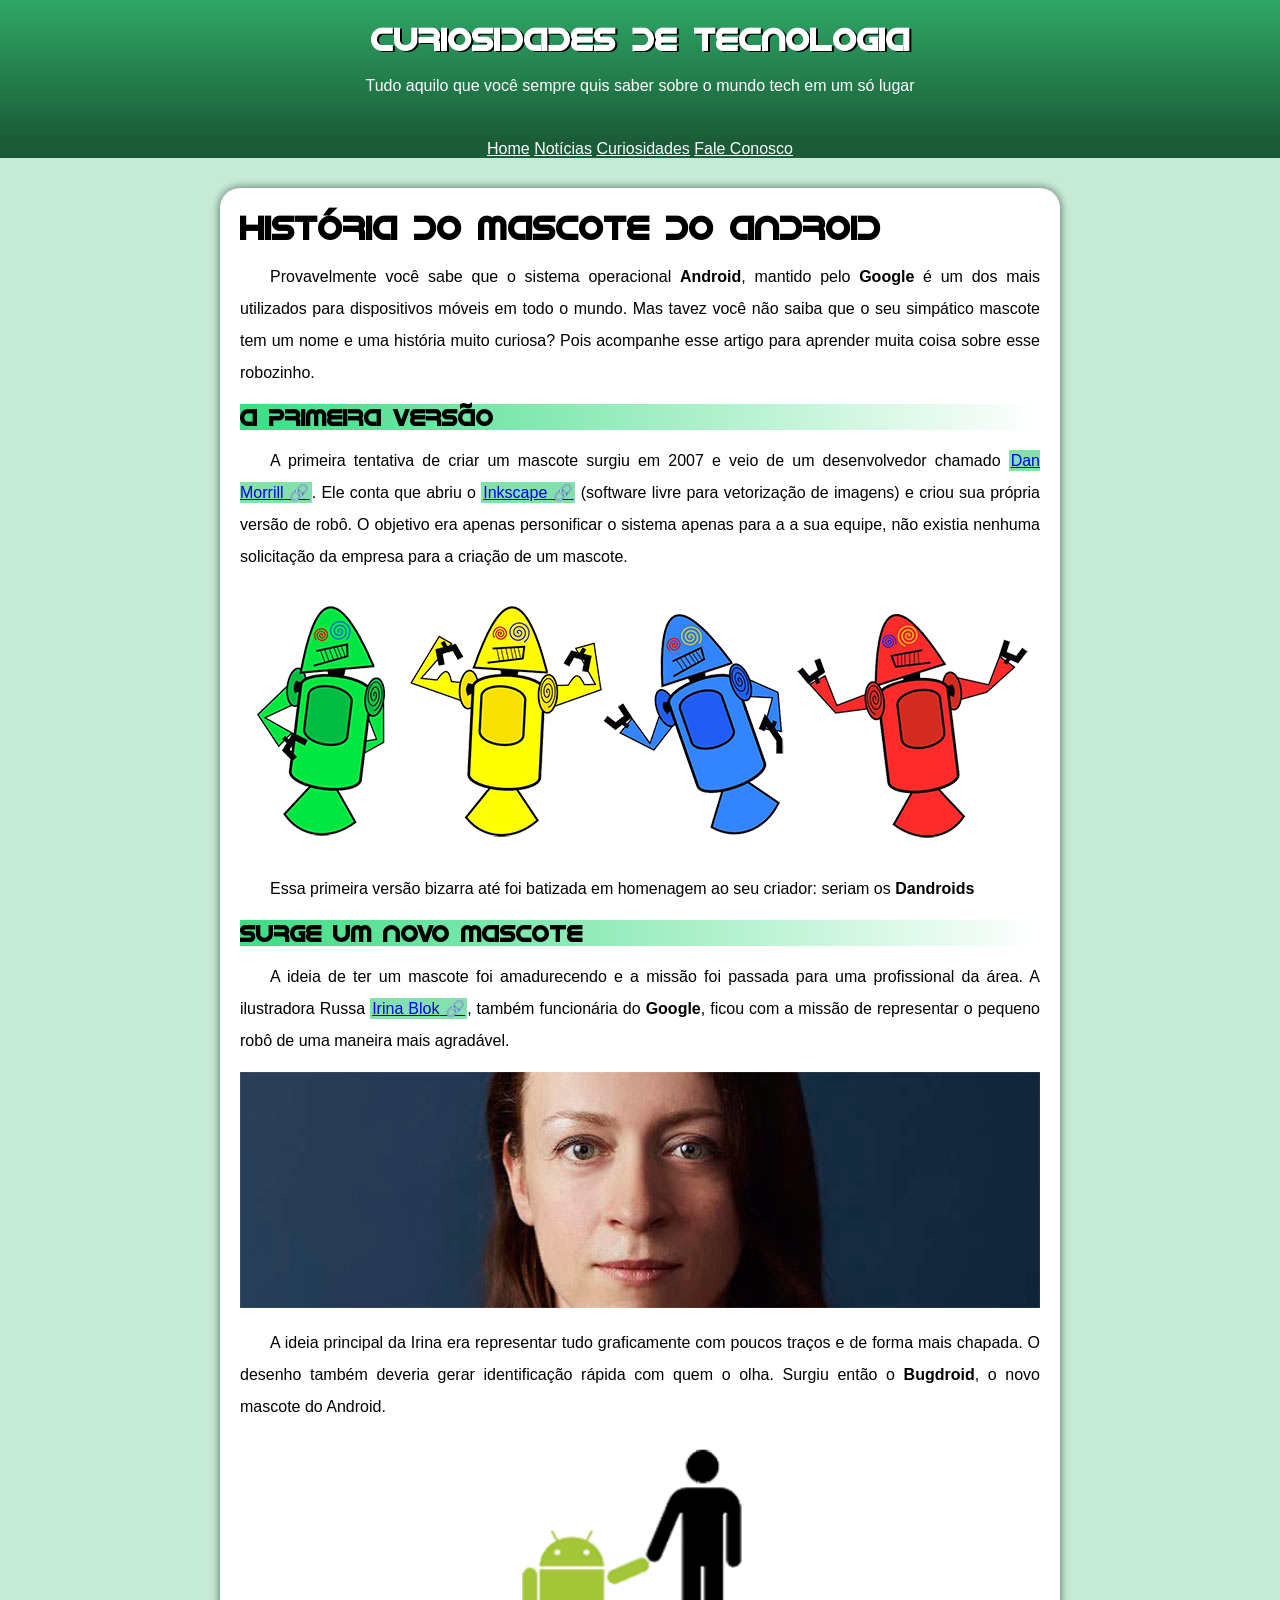
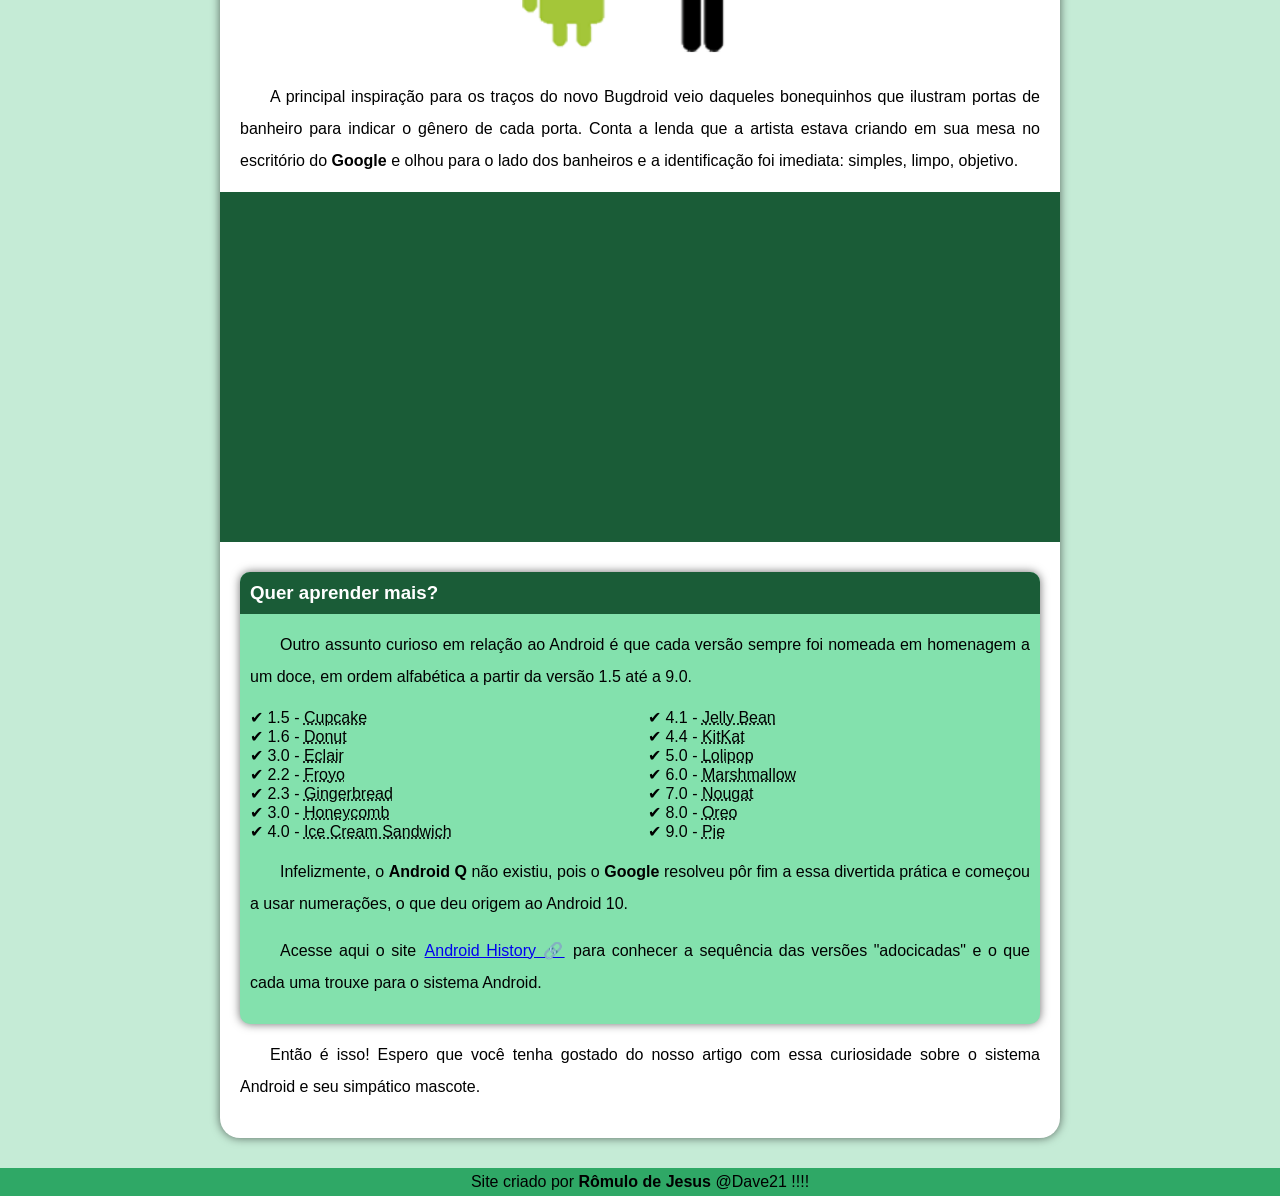
==== index.html @ 3057d0a6 "Rename index.html.html to index.html" ====
<!DOCTYPE html>
<html lang="Pt-br">
<head>
    <meta charset="UTF-8">
    <meta name="viewport" content="width=device-width, initial-scale=1.0">
    <title>Como surgiu o android</title>
    <link rel="shortcut icon" href="imagens/favicon.ico" type="image/x-icon">
    <link rel="stylesheet" href="style/style.css">
</head>
<body>
    <header>
        <h1>Curiosidades de Tecnologia</h1>
        <p>Tudo aquilo que você sempre quis saber sobre o mundo tech em um só lugar</p>

    </header>
    <nav>
    <a href="#">Home</a>
    <a href="#">Notícias</a>
    <a href="#">Curiosidades</a>
    <a href="#">Fale Conosco</a>
    </nav>
    <main>
        <article>
            <h1>História do Mascote do Android</h1>

            <p>
                Provavelmente você sabe que o sistema operacional <strong>Android</strong>, mantido pelo <strong><strong>Google</strong></strong> é um dos mais utilizados para dispositivos móveis em todo o mundo. Mas tavez você não saiba que o seu simpático mascote tem um nome e uma história muito curiosa? Pois acompanhe esse artigo para aprender muita coisa sobre esse robozinho.
                
                
            </p>

            <h2>A primeira versão</h2>
                <p>A primeira tentativa de criar um mascote surgiu em 2007 e veio de um desenvolvedor chamado <a class="externo"  href="https://androidcommunity.com/dan-morrill-shows-us-the-android-mascot-that-almost-was-20130103/">Dan Morrill</a>. 
                    Ele conta que abriu o <a class="externo" href="https://inkscape.org/pt-br/">Inkscape</a> (software livre para vetorização de imagens) e criou sua própria versão de robô. 
                    O objetivo era apenas personificar o sistema apenas para a a sua equipe, não existia nenhuma solicitação da empresa 
                    para a criação de um mascote.</p>

            <picture>
                <source media="(max-width: 600px)" srcset="imagens/dan-droids-pq.png">
                <img src="imagens/dan-droids.png" alt="Primeiro mascote do android">
            
            </picture>
            
            
            <p>Essa primeira versão bizarra até foi batizada em homenagem ao seu criador: seriam os <strong>Dandroids</strong></p>

            <h2>Surge um novo mascote</h2>

            <p>A ideia de ter um mascote foi amadurecendo e a missão foi passada para uma profissional da área. A ilustradora Russa <a class="externo" href="https://www.irinablok.com/android">Irina Blok</a>, também funcionária do <strong>Google</strong>, ficou com a missão de representar o pequeno robô de uma maneira mais agradável.</p>

            <picture>
                <source media="(max-width: 600px)" srcset="imagens/irina-blok-pq.jpg">
                <img src="imagens/irina-blok.jpg" alt="Irina Blok, a ilustradora do mascote">
            </picture>

            <p>A ideia principal da Irina era representar tudo graficamente com poucos traços e de forma mais chapada. 
                O desenho também deveria gerar identificação rápida com quem o olha. Surgiu então o <strong>Bugdroid</strong>, 
                o novo mascote do Android.</p>

            <img class="pequena"  src="imagens/bugdroid.png" alt="">

            <p>A principal inspiração para os traços do novo Bugdroid veio daqueles bonequinhos que ilustram portas 
                de banheiro para indicar o gênero de cada porta. Conta a lenda que a artista estava criando em sua 
                mesa no escritório do <strong>Google</strong> e olhou para o lado dos banheiros e a identificação foi imediata: simples, 
                limpo, objetivo.</p>

                <div class="video"><iframe width="560" height="315" src="https://www.youtube.com/embed/l2UDgpLz20M" title="YouTube video player" frameborder="0" allow="accelerometer; autoplay; clipboard-write; encrypted-media; gyroscope; picture-in-picture; web-share" allowfullscreen></iframe></div>
            
            <aside>
                <h3>Quer aprender mais?</h3>
                <p>Outro assunto curioso em relação ao Android é que cada versão sempre foi nomeada em homenagem a um doce, em ordem alfabética a partir da versão 1.5 até a 9.0.</p>
                <ul>
                    <li>1.5 - <abbr title="Bolo de Copo">Cupcake</abbr></li>
                    <li>1.6 - <abbr title="Rosquinha">Donut</abbr></li>
                    <li>3.0 - <abbr title="Bomba de Chocolate">Eclair</abbr></li>
                    <li>2.2 - <abbr title="Iorgute congelado">Froyo</abbr></li>
                    <li>2.3 - <abbr title="Biscoito de Gengibre">Gingerbread</abbr></li>
                    <li>3.0 - <abbr title="Favo de mel">Honeycomb</abbr></li>
                    <li>4.0 - <abbr title="Sanduíche de sorvete">Ice Cream Sandwich</abbr></li>
                    <li>4.1 - <abbr title="Jujuba">Jelly Bean</abbr></li>
                    <li>4.4 - <abbr title="Kitkat">KitKat</abbr></li>
                    <li>5.0 - <abbr title="Pirulito">Lolipop</abbr></li>
                    <li>6.0 - <abbr title="Marshmallow">Marshmallow</abbr></li>
                    <li>7.0 - <abbr title="Torrone">Nougat</abbr></li>
                    <li>8.0 - <abbr title="Oreo">Oreo</abbr></li>
                    <li>9.0 - <abbr title="Torta">Pie</abbr></li>
                    
                    
                </ul>
                <p>
                    Infelizmente, o <strong>Android Q</strong> não existiu, pois o <strong>Google</strong> resolveu pôr fim a essa divertida prática e começou a usar numerações, o que deu origem ao Android 10.
                    
                </p>
                <p>Acesse aqui o site <a class="externo" href="https://www.android.com/intl/pt-BR_br/history/">Android History</a> para conhecer a sequência das versões "adocicadas" e o que cada uma trouxe para o sistema Android.</p>
            </aside>


            <p>Então é isso! Espero que você tenha gostado do nosso artigo com essa curiosidade sobre o sistema Android e seu simpático mascote.</p>
         
            
        </article>
    </main>
    <footer>
        Site criado por <a href="https://github.com/Dave-VinteUm">Rômulo de Jesus</a> @Dave21  !!!!
    </footer>
</body>
</html>
---- style/style.css ----
@charset "UTF-8";

@import url('https://fonts.googleapis.com/css2?family=Norican&display=swap');

@font-face{
    font-family: 'Android';
    src: url("../fontes/idroid.otf");
    font-weight: normal;
}

/* #c5ebd6
#83e1ad
#3ddc84
#2fa866
#1a5c37 */

:root{
--cor0:#c5ebd6;
--cor1:#83e1ad;
--cor2:#3ddc84;
--cor3:#2fa866;
--cor4:#1a5c37;

--fonte-padrao: Arial, Verdana, Helvetica, sans-serif;
--fonte-destaque: 'Norican', cursive;
--fonte-android: 'Android'
}

.pequena{
    max-width: 350px;
    margin: auto;
    display: block;
}

*{
margin: 0px;
padding: 0px;

}
main p{
    margin: 15px 0px;
    text-align: justify;
    text-indent: 30px;
    line-height: 2em;
}
main a{
    font-weight: normal;
    background-color: #83e1ad;
    padding: 2px;

}
main a:hover{
    font-weight: normal;
    background-color: #c5ebd6;
    padding: 2px;

}
main h2{
background-image: linear-gradient(to right, #3ddc84, transparent);
font-size: 23px;
}
main h1{
    /* background-image: linear-gradient(to right, #3ddc84, transparent); */
    font-size: 33px;
    }
main{
    min-width: 320px;
max-width: 800px;
margin:auto;
padding: 20px;
box-shadow: 0px 0px 10px rgba(0, 0, 0, 0.568);
margin-bottom: 30px;
margin-top: 30px;
border-radius: 20px;
}
img{
width: 100%

}
body{
    background-color: #c5ebd6;
    font-family:var(--fonte-padrao); 
    
}
a.externo::after{
    content: '\00A0\1F517';
}
h1, h2{
    font-family:var(--fonte-android);
}

aside{
    
    background-color: #83e1ad;
    padding: 10px;
    border-radius: 10px;
    box-shadow: 0px 0px 10px rgba(0, 0, 0, 0.568)
}
aside ul{
    list-style-type:'\2714\00A0';
    list-style-position: inside;
    columns: 2;
}
aside h3{
    background-color: #1a5c37;
    color:white;
    padding: 10px;
    margin: -10px -10px 0px -10px;
    border-radius: 10px 10px 0px 0px;
    
}


footer{
    background-color: var(--cor3);
    text-align: center;
    padding: 5px;
}
footer a{
    font-weight: bold;
    text-decoration: none;
    color:black
}
header{
    padding-top: 20px;
    color: white;
    background-image: linear-gradient(to bottom, #2fa866 , #1a5c37);
    min-height: 120px;
    text-align: center;
}
header > p{
    font-family: var(--fonte-padrao);
    margin-top: 20px;
    margin-bottom: 30px;
}
header > h1{
text-shadow: 2px 1px black;

}
nav{
    background-color: #1a5c37;
    text-align: center;
    
}
nav > a:hover{
    background-color:var(--cor0);
    color:#1a5c37;
    transition-duration: 0.5s;
}
main{
    background-color: white;
}
nav > a{
    color: white;
}


.video{
    background-color: #1a5c37;
    margin-bottom: 30px;
    margin: 0px -20px 30px -20px;
    padding: 20px;
    text-align: center;
}
iframe {
    display: block;
    margin: auto;
    width: 75%;
    height: 300px;
    padding: 5px;
}
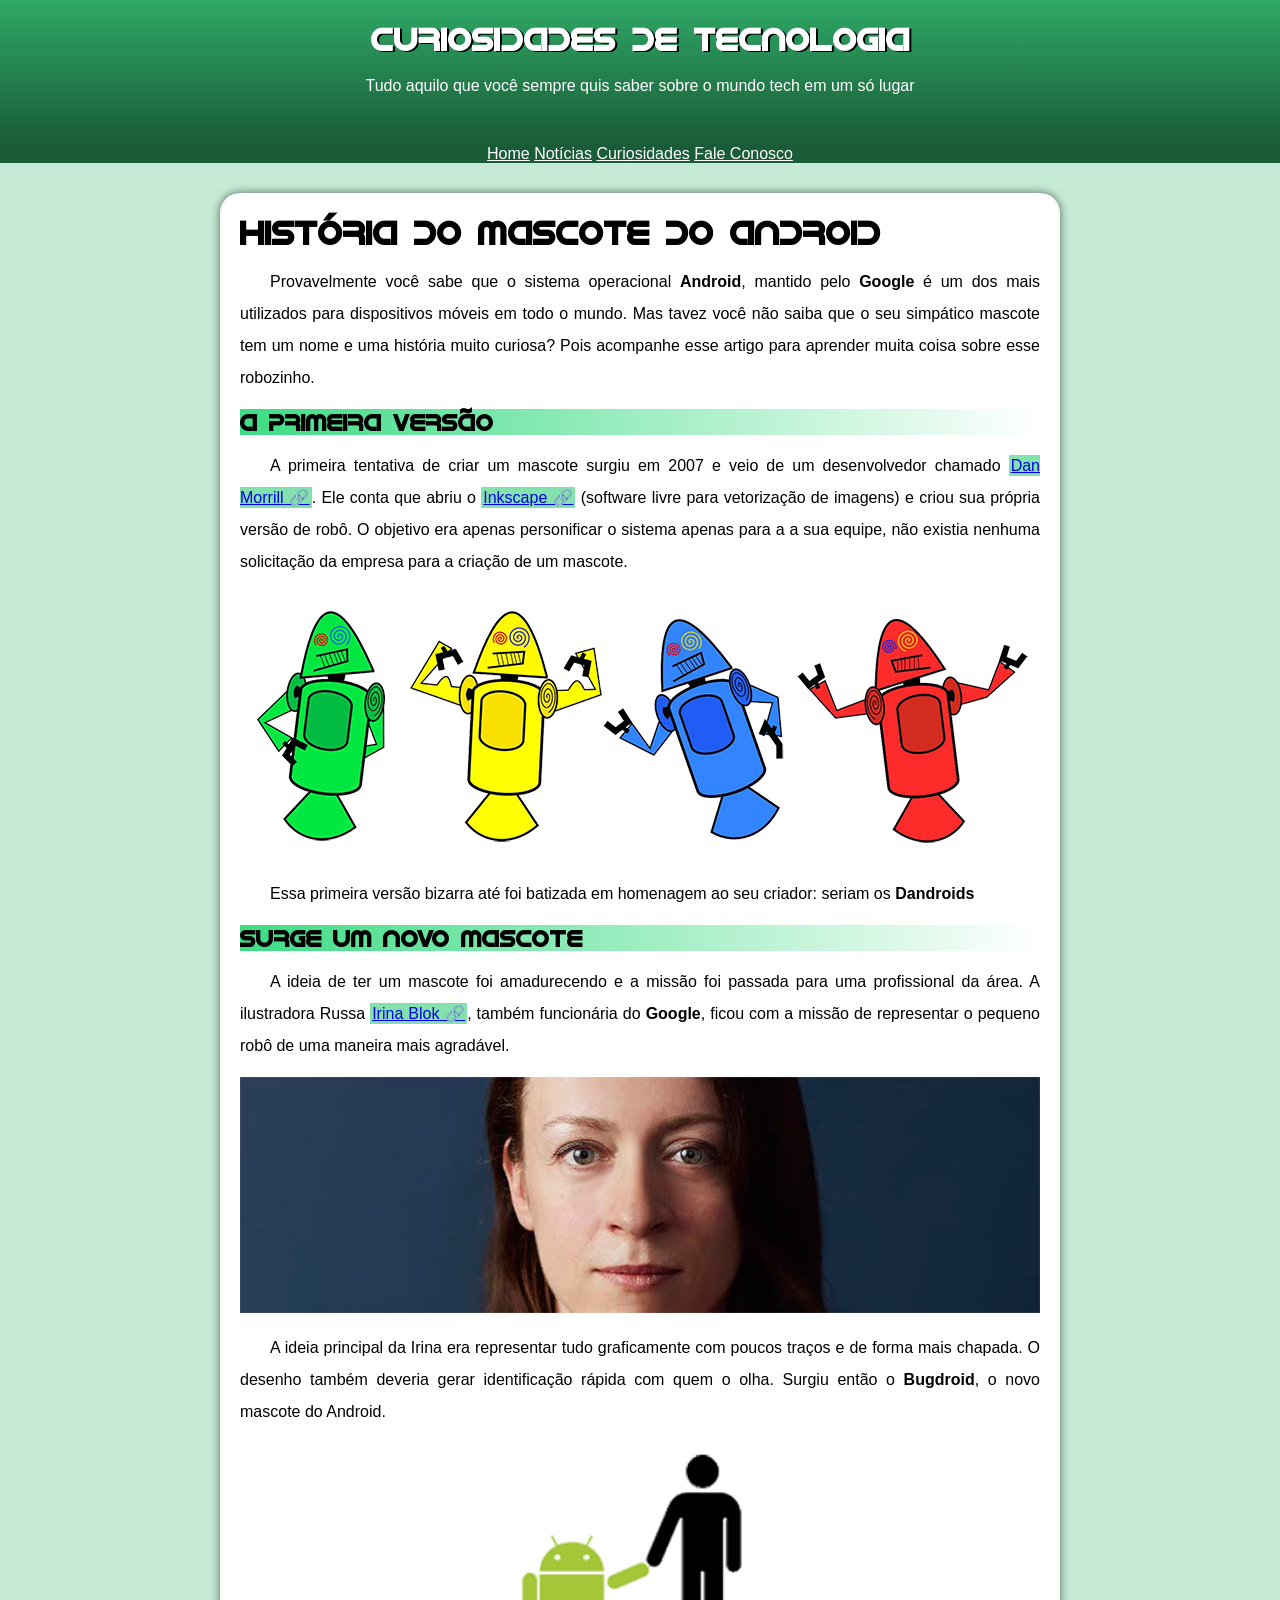
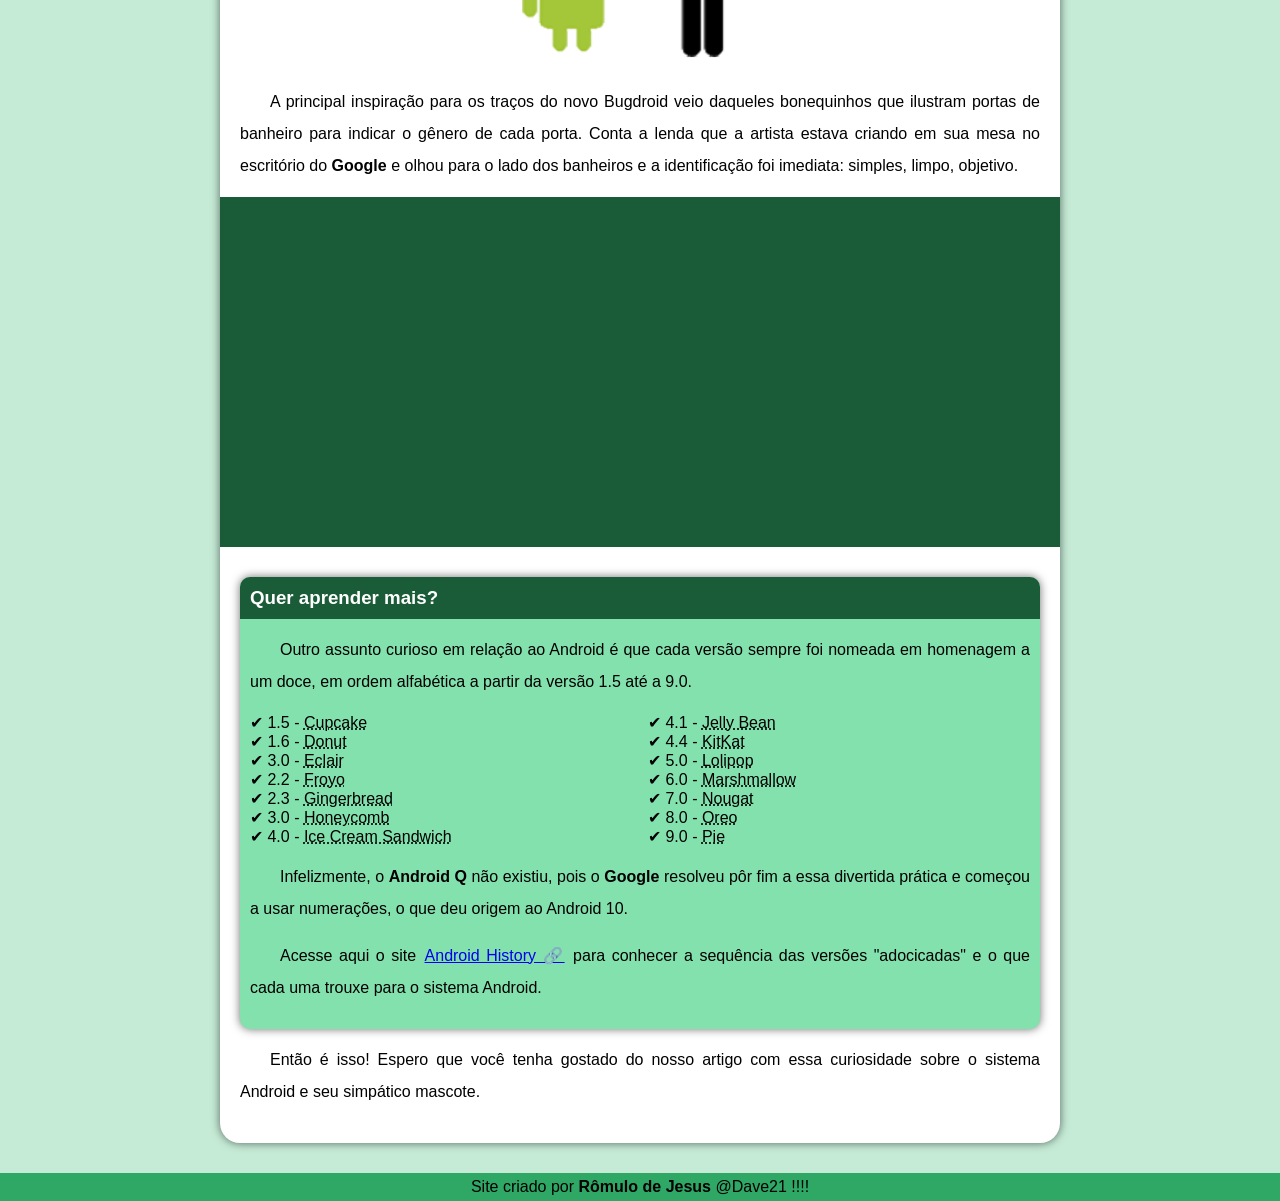
==== commit c35fc6e9: "android" ====
--- a/index.html
+++ b/index.html
@@ -104,4 +104,4 @@
         Site criado por <a href="https://github.com/Dave-VinteUm">Rômulo de Jesus</a> @Dave21  !!!!
     </footer>
 </body>
-</html>
+</html>
--- a/style/style.css
+++ b/style/style.css
@@ -131,7 +131,7 @@
 header > p{
     font-family: var(--fonte-padrao);
     margin-top: 20px;
-    margin-bottom: 30px;
+    padding-bottom: 50px;
 }
 header > h1{
 text-shadow: 2px 1px black;
